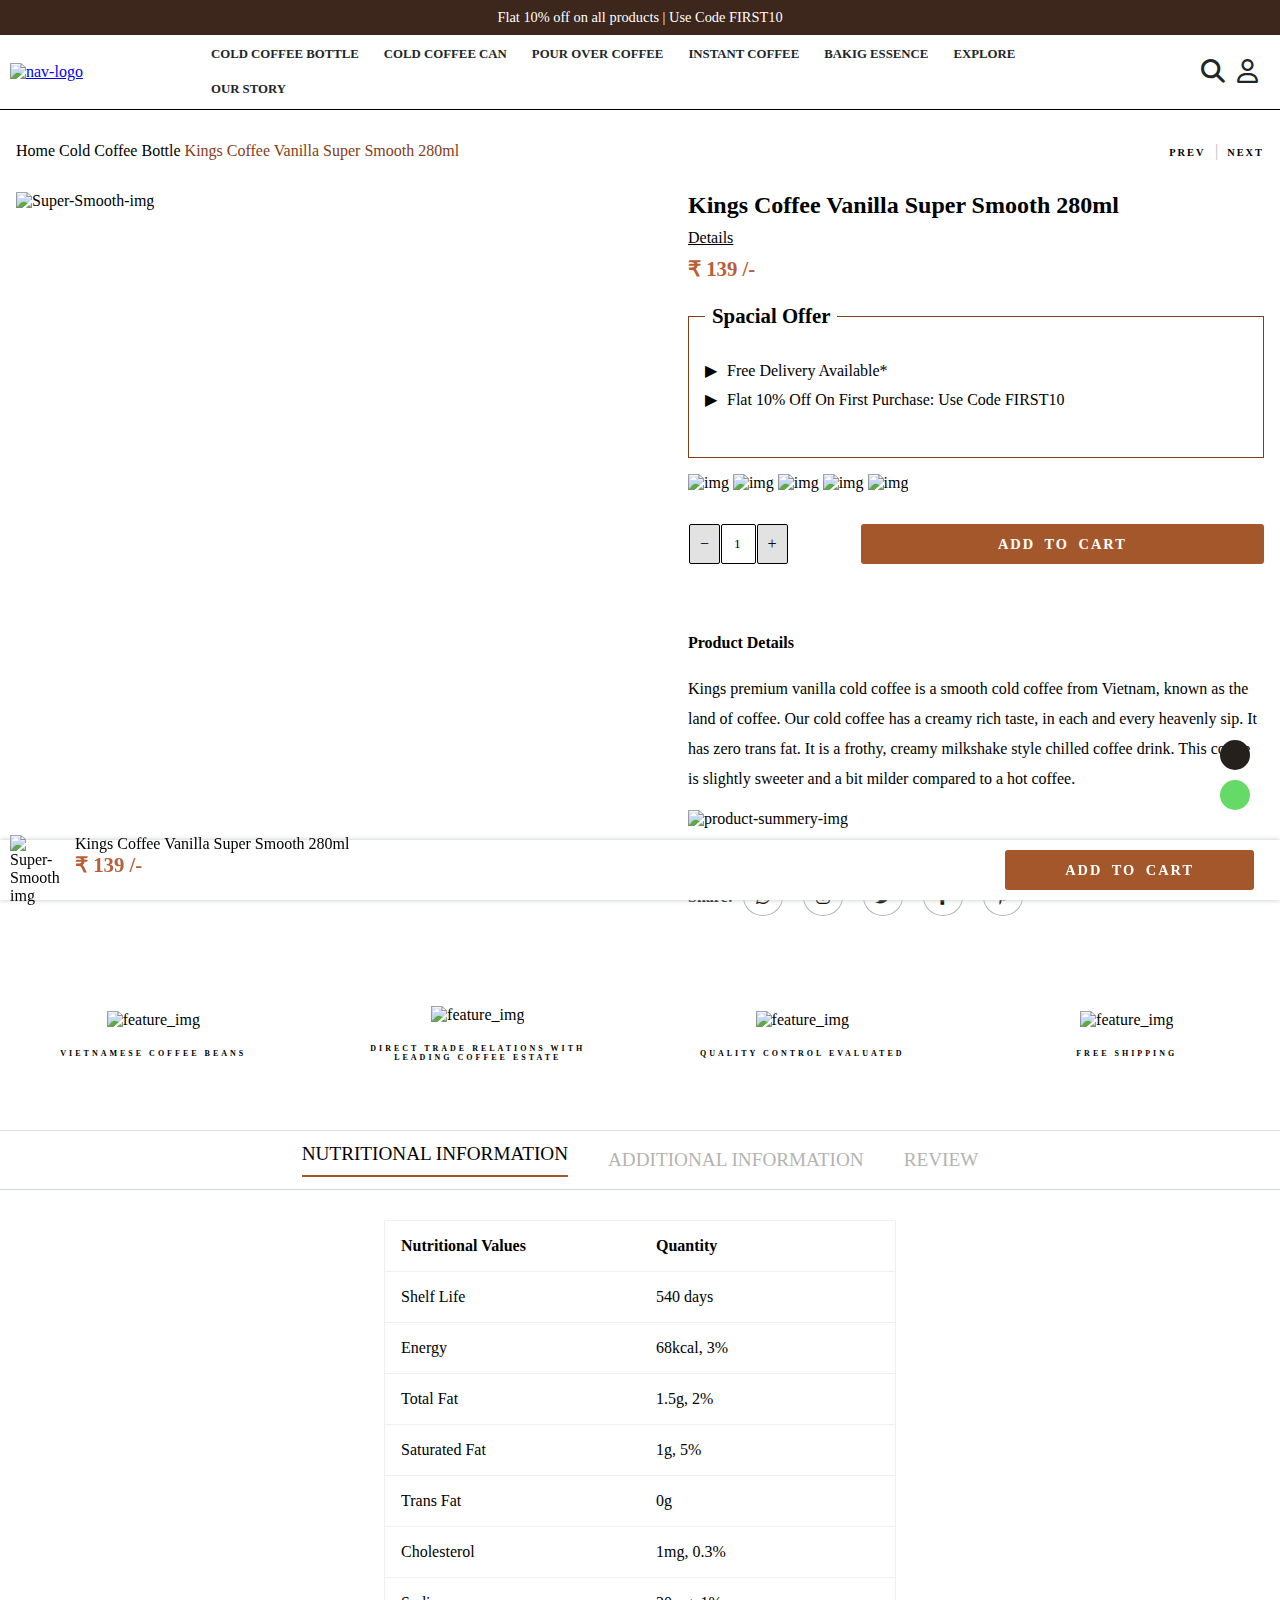
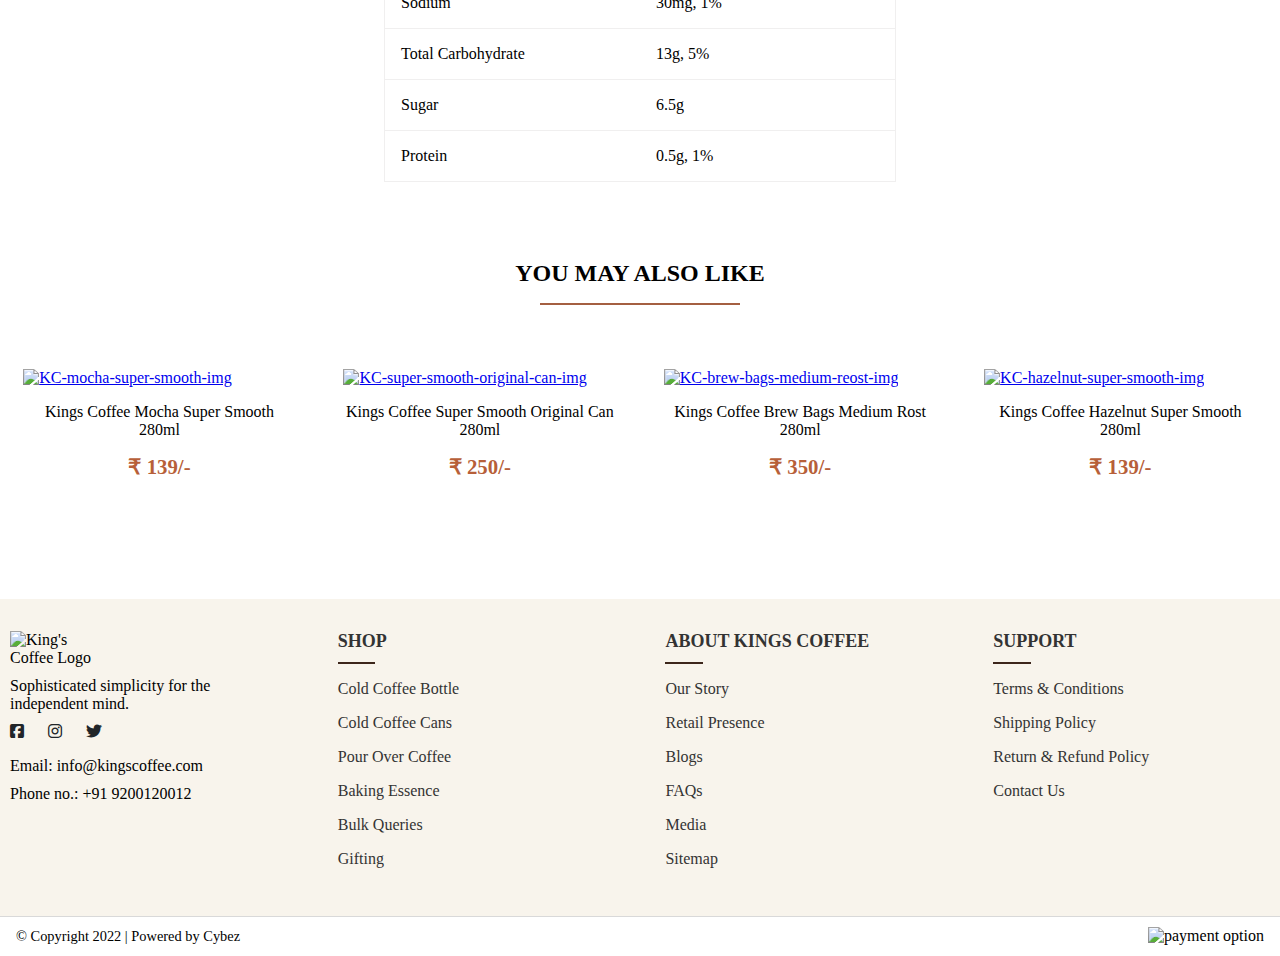
==== baking-essence.html @ 8d4c6af7 "Merge pull request #1 from BunniSingh/main" ====
<!DOCTYPE html>
<html lang="en">
<head>
    <meta charset="UTF-8">
    <meta name="viewport" content="width=device-width, initial-scale=1.0">
    <title>Kings-Coffee-Products</title>
    <link rel="stylesheet" href="./baking-essence.css" />
    <link
      rel="stylesheet"
      href="https://cdnjs.cloudflare.com/ajax/libs/font-awesome/6.5.2/css/all.min.css"
    />
    <link
      href="https://cdn.jsdelivr.net/npm/remixicon@4.3.0/fonts/remixicon.css"
      rel="stylesheet"
    />
</head>
<body>

    <!-- navbar -->
    <header id="header">
        <div class="offer">
          <p>Flat 10% off on all products | Use Code FIRST10</p>
        </div>
        <nav>
          <div class="hamburger">
            <a href="#">
              <i class="fa-solid fa-bars"></i>
            </a>
          </div>
          <div class="nav-logo">
            <a href="./index.html">
              <img
                src="./king_coffee-projects-assets/Kings_Logo_1.webp"
                alt="nav-logo"
              />
            </a>
          </div>
          <div class="nav-sec">
            <ul>
              <li>
                <a href="./navbar/coldcoffebottle.html">Cold Coffee Bottle</a>
              </li>
              <li>
                <a href="#">Cold Coffee Can</a>
              </li>
              <li>
                <a href="#">Pour Over Coffee</a>
              </li>
              <li>
                <a href="#">Instant Coffee</a>
              </li>
              <li>
                <a href="./baking-essence.html">Bakig Essence</a>
              </li>
              <li>
                <a href="#">Explore</a>
              </li>
              <li>
                <a href="./navbar/ourstory.html">Our Story</a>
              </li>
            </ul>
          </div>
          <div class="nav-icons">
            <ul>
              <li class="icon1">
                <a href="./search.html"><i class="fa-solid fa-magnifying-glass"></i></a>
              </li>
              <li class="icon2">
                <a href="./login.html"><i class="fa-regular fa-user"></i></a>
              </li>
              <li class="icon3">
                <a href="./cart.html"><i class="ri-shopping-bag-line"></i></a>
              </li>
            </ul>
          </div>
        </nav>
      </header>


    <div class="product-root">
        <div class="root">
            <span>Home <b><i class="ri-arrow-right-s-line"></i></b> Cold Coffee Bottle <b><i class="ri-arrow-right-s-line"></i></b> <span class="root-color">Kings Coffee Vanilla Super Smooth 280ml</span></span>
        </div>

        <div class="pre-next">
            <span class="pre-next1">
                <b><i class="ri-arrow-left-s-line"></i></b>
                Prev 
            </span>

            <span class="indent">|</span>

            <span class="pre-next1">
                Next
                <b><i class="ri-arrow-right-s-line"></i></b>
            </span>
        </div>
    </div>


 <!-- sticky-product-view -->

    <div class="bottom-item">
        <div class="bottom-item-img">
            <img src="https://www.kingscoffeeindia.co.in/cdn/shop/products/Kingscoffeevanilla_2.jpg?v=1670477238" alt="Super-Smooth-img">

            
            <div class="bottom-img-info">
                <p>Kings Coffee Vanilla Super Smooth 280ml </p>
                <span class="price">&#x20b9; 139 /-</span>
            </div>
        </div>
        <div class="bottom-itme-btn">
            <button>Add To Cart</button>
        </div>
    </div>



    <!-- product-detail-container -->
    <section class="product-details-container">
        <div class="product-img">
            <img src="https://www.kingscoffeeindia.co.in/cdn/shop/products/Kingscoffeevanilla_2.jpg?v=1670477238" alt="Super-Smooth-img">
        </div>

        <div class="product-info">
            <div class="only-padding">
                <h2>Kings Coffee Vanilla Super Smooth 280ml</h2>
                <a href="#">Details</a>
                <p class="price">&#x20b9; 139 /-</p>

                <div class="spacial-offer">
                    <fieldset>
                        <legend>Spacial Offer</legend>
                        <ul>
                            <li>Free Delivery Available*</li>
                            <li>Flat 10% Off On First Purchase: Use Code FIRST10</li>
                        </ul>
                    </fieldset>
                </div>

                <div class="product-feture-img">
                    <img src="https://cdn.shopify.com/s/files/1/0650/5611/2867/files/RECYCLE_1.png?v=1656671029" alt="img">
                    <img src="https://cdn.shopify.com/s/files/1/0650/5611/2867/files/Nut_free_1.png?v=1656671029" alt="img">
                    <img src="https://cdn.shopify.com/s/files/1/0650/5611/2867/files/Soy_free_1.png?v=1656670723" alt="img">
                    <img src="https://cdn.shopify.com/s/files/1/0650/5611/2867/files/vegetarian_1.png?v=1656670541" alt="img">
                    <img src="https://cdn.shopify.com/s/files/1/0650/5611/2867/files/VITENAMESE_BEANS_1.png?v=1656671029" alt="img">
                </div>

                <div class="product-add-cart">
                    <div class="add">
                        <span>&minus;</span>
                        <input type="text" value="1">
                        <span>&#43;</span>
                    </div>
                    <button>Add to cart</button>
                </div>

                <div class="product-summery">
                    <p><b>Product Details</b></p>
                    <p>Kings premium vanilla cold coffee is a smooth cold coffee from Vietnam, known as the land of coffee. Our cold coffee has a creamy rich taste, in each and every heavenly sip. It has zero trans fat. It is a frothy, creamy milkshake style chilled coffee drink. This coffee is slightly sweeter and a bit milder compared to a hot coffee.</p>
                    <div class="product-summery-img">
                        <img src="https://cdn.shopify.com/s/files/1/0650/5611/2867/files/tasting_notes_short.png?v=1656666690" alt="product-summery-img">
                    </div>
                </div>

                <div class="kc-social-handle">
                    <span><b>Share: </b></span>
                    <a href="https://api.whatsapp.com/send?text=https://www.kingscoffeeindia.co.in/products/kings-coffee-vanilla-super-smooth-280ml" target="_blank">
                        <i class="fa-brands fa-whatsapp"></i>
                    </a>
                    <a href="https://www.instagram.com/?url=https%3A%2F%2Fwww.kingscoffeeindia.co.in%2Fproducts%2Fkings-coffee-vanilla-super-smooth-280ml" target="_blank">
                        <i class="fa-brands fa-instagram"></i>
                    </a>
                    <a href="https://x.com/intent/post?text=Kings+Coffee+Vanilla+Super+Smooth+280ml&url=https%3A%2F%2Fwww.kingscoffeeindia.co.in%2Fproducts%2Fkings-coffee-vanilla-super-smooth-280ml" target="_blank">
                        <i class="fa-brands fa-twitter"></i>
                    </a>
                    <a href="https://www.facebook.com/share_channel/" target="_blank">
                        <i class="fa-brands fa-facebook-f"></i>
                    </a>
                    <a href="https://www.pinterest.com/pin/create/button/?url=https://www.kingscoffeeindia.co.in/products/kings-coffee-vanilla-super-smooth-280ml&media=http://www.kingscoffeeindia.co.in/cdn/shop/products/Kingscoffeevanilla_2_1024x1024.jpg?v=1670477238&description=Kings%20Coffee%20Vanilla%20Super%20Smooth%20280ml" target="_blank">
                        <i class="fa-brands fa-pinterest-p"></i>
                    </a>
                </div>
            </div>
        </div>

        
    </section>

    <section class="extra-image">
        <div class="icon-feature">
            <div class="f-img">
                <img src="https://cdn.shopify.com/s/files/1/0650/5611/2867/files/Asset_5_3x_25798653-204f-41c7-8b85-fcbda782e0a4.png?v=1664346937" alt="feature_img">
            </div>
            <p>VIETNAMESE COFFEE BEANS</p>
        </div>
        <div class="icon-feature">
            <div class="f-img">
                <img src="https://cdn.shopify.com/s/files/1/0650/5611/2867/files/Asset_3_3x_815fc885-ef1f-466e-b3af-2524399c09ba.png?v=1664346971" alt="feature_img">
            </div>
            <p>DIRECT TRADE RELATIONS WITH LEADING COFFEE ESTATE</p>
        </div>
        <div class="icon-feature">
            <div class="f-img">
                <img src="https://cdn.shopify.com/s/files/1/0650/5611/2867/files/Asset_4_3x_4bd2a55f-6e31-427d-945e-d6c90f39db2e.png?v=1664347002" alt="feature_img">
            </div>
            <p>QUALITY CONTROL EVALUATED</p>
            
        </div>
        <div class="icon-feature">
            <div class="f-img">
                <img src="https://cdn.shopify.com/s/files/1/0650/5611/2867/files/Asset_6_3x_311c8446-a880-4f80-964d-46e4544ea543.png?v=1664347019" alt="feature_img">
            </div>
            <p>FREE SHIPPING</p>
        </div>
    </section>


 <!-- product-detail-and-spefication -->

    <section class="product-spefication">
        <div class="spefication-head">
            <ul>
                <li class="First">
                    NUTRITIONAL INFORMATION
                    <div class="line"></div>
                </li>
                <li>ADDITIONAL INFORMATION</li>
                <li>REVIEW</li>
            </ul>
        </div>

        <div class="product-spefication-info">
            <table>
                <tr>
                    <th>Nutritional Values</th>
                    <th>Quantity</th>
                </tr>
                <tr>
                    <td>Shelf Life</td>
                    <td>540 days</td>
                </tr>
                <tr>
                    <td>Energy</td>
                    <td>68kcal, 3%</td>
                </tr>
                <tr>
                    <td>Total Fat</td>
                    <td>1.5g, 2%</td>
                </tr>
                <tr>
                    <td>Saturated Fat</td>
                    <td>1g, 5%</td>
                </tr>
                <tr>
                    <td>Trans Fat</td>
                    <td>0g</td>
                </tr>
                <tr>
                    <td>Cholesterol</td>
                    <td>1mg, 0.3%</td>
                </tr>
                <tr>
                    <td>Sodium</td>
                    <td>30mg, 1%</td>
                </tr>
                <tr>
                    <td>Total Carbohydrate</td>
                    <td>13g, 5%</td>
                </tr>
                <tr>
                    <td>Sugar</td>
                    <td>6.5g</td>
                </tr>
                <tr>
                    <td>Protein</td>
                    <td>0.5g, 1%</td>
                </tr>
            </table>
        </div>


        <div class="product-items">
            <h2>YOU MAY ALSO LIKE</h2>
            <div class="line-class"></div>
            <div class="product-items-flex">
                <div class="product-img-item">
                    <div class="img-item">
                        <a href="./KC-mocha-super-smooth.html">
                            <img src="//www.kingscoffeeindia.co.in/cdn/shop/products/Untitleddesign_12.png?v=1670476512" alt="KC-mocha-super-smooth-img">
                        </a>
                    </div>
    
                    <p><a href="./KC-mocha-super-smooth.html">Kings Coffee Mocha Super Smooth <br>280ml</a></p>
    
                    <p class="price">&#x20B9; 139/-</p>
                </div>
    
                <div class="product-img-item">
                    <div class="img-item">
                        <a href="./KC-super-smooth-original-can.html">
                            <img src="//www.kingscoffeeindia.co.in/cdn/shop/products/Kingscoffeevanillacan_2.jpg?v=1670477139" alt="KC-super-smooth-original-can-img">
                        </a>
                    </div>
    
                    <p><a href="./KC-super-smooth-original-can.html">Kings Coffee Super Smooth Original Can <br> 280ml</a></p>
    
                    <p class="price">&#x20B9; 250/-</p>
                </div>
    
                <div class="product-img-item">
                    <div class="img-item">
                        <a href="./KC-brew-bags-medium-reost.html">
                            <img src="//www.kingscoffeeindia.co.in/cdn/shop/products/KingscoffeeMediumroast_ca2fd940-4c16-4007-bffd-7fd83bf8798a.jpg?v=1670476159" alt="KC-brew-bags-medium-reost-img">
                        </a>
                    </div>
    
                    <p><a href="./KC-brew-bags-medium-reost.html">Kings Coffee Brew Bags Medium Rost <br> 280ml</a></p>
    
                    <p class="price">&#x20B9; 350/-</p>
                </div>
    
                <div class="product-img-item">
                    <div class="img-item">
                        <a href="./KC-hazelnut-super-smooth.html">
                            <img src="//www.kingscoffeeindia.co.in/cdn/shop/products/hotresized1.png?v=1670476152" alt="KC-hazelnut-super-smooth-img">
                        </a>
                    </div>
    
                    <p><a href="./KC-hazelnut-super-smooth.html">Kings Coffee Hazelnut Super Smooth <br> 280ml</a></p>
    
                    <p class="price">&#x20B9; 139/-</p>
                </div>
            </div>
        </div>
    </section>


 <!-- footer -->

    <footer class="container">
    <div class="logo-section column">
        <img src="./king_coffee-projects-assets/Kings_Logo_1.webp" alt="King's Coffee Logo" />
        <p>Sophisticated simplicity for the independent mind.</p>
        <div class="social-media">
        <a href="#"><i class="fa-brands fa-square-facebook"></i></a>
        <a href="#"><i class="fa-brands fa-instagram"></i></a>
        <a href="#"><i class="fa-brands fa-twitter"></i></a>
        </div>
        <p>Email: info@kingscoffee.com</p>
        <p>Phone no.: +91 9200120012</p>
    </div>
    <!-- <div class="links-section"> -->
        <div class="column">
        <h3>SHOP</h3>
        <div class="line-class"></div>
        <ul>
            <li><a href="#">Cold Coffee Bottle</a></li>
            <li><a href="#">Cold Coffee Cans</a></li>
            <li><a href="#">Pour Over Coffee</a></li>
            <li><a href="#">Baking Essence</a></li>
            <li><a href="#">Bulk Queries</a></li>
            <li><a href="#">Gifting</a></li>
        </ul>
        </div>
        <div class="column">
        <h3>ABOUT KINGS COFFEE</h3>
        <div class="line-class"></div>
        <ul>
            <li><a href="#">Our Story</a></li>
            <li><a href="#">Retail Presence</a></li>
            <li><a href="#">Blogs</a></li>
            <li><a href="#">FAQs</a></li>
            <li><a href="#">Media</a></li>
            <li><a href="#">Sitemap</a></li>
        </ul>
        </div>
        <div class="column">
        <h3>SUPPORT</h3>
        <div class="line-class"></div>
        <ul>
            <li><a href="#">Terms & Conditions</a></li>
            <li><a href="#">Shipping Policy</a></li>
            <li><a href="#">Return & Refund Policy</a></li>
            <li><a href="#">Contact Us</a></li>
        </ul>
        </div>
    <!-- </div> -->
    </footer>

    <div class="hr-line"></div>

    <div class="foot-pay">
        <div class="foot-text">
            <p>© Copyright 2022 | Powered by Cybez</p>
        </div>
        <div class="foot-img">
            <img src="./king_coffee-projects-assets/footer-payment-img.webp" alt="payment option">
        </div>
    </div>

      <!-- for whatsapp and up aero icon  -->
      <div class="wp-logo"><i class="ri-whatsapp-line"></i></div>
    <a href="#header"><div class="back-to-top"><i class="ri-arrow-up-double-line"></i></div></a>
</body>
</html>
---- baking-essence.css ----
*{
    margin: 0;
    padding: 0;
    box-sizing: border-box;
    font-family: Aldhabi;
}

body{
    overflow-x: hidden;
}
/* header section  */
header{
    width: 100%;
}
header .offer{
    background-color: #3D261B;
    color: #fff;
    display: flex;
    justify-content: center;
    align-items: center;
    padding: 10px;
    font-size: 0.90rem;
    text-align: center;
    position: sticky;
    top: 0;
    z-index: 10;
    width: 100%;
    height: 35px;
}

header nav{
    display: flex;
    justify-content: space-between;
    align-items: center;
    padding: 2px 10px;
    background-color: #fff;
    position: sticky;
    /* top: 35px; */
    top:0;
    width: 100%;
    z-index: 10;
    border-bottom: 1px solid black;
}
nav .hamburger{
    min-width: 40px;
}
nav .hamburger a{
    color: #212529;
    font-size: 1.5rem;
}
header nav .nav-logo{

}
header nav .nav-logo img{
    width: 90px;
    /* height: 110px; */
}

header nav .nav-sec{
    width: 70%;
}


header nav .nav-sec ul{
    display: flex;
    flex-wrap: wrap;
    /* row-gap: 10px; */
    list-style-type: none;
    li{
        position: relative;
        display: inline-block;
        text-transform: uppercase;
        margin-right: 5px;
        font-size: 0.80rem;
        padding: 10px;
        cursor: pointer;
        font-weight:bolder;
        
    }
    li::after{
        content: '';
        position: absolute;
        /* width: 100%; */
        height: 0.01rem;
        bottom: 0;
        left: 0;
        background-color: #a45f41;
        transition: width 0.8s ease;
        width: 0;
    }
    li:hover::after{
        width: 100%;
        a{
            color: #a45f41;
        }
    }
    li:hover {
        a{
            color: #a45f41;
        }
    }

    a{
        text-decoration: none;
        color: #212529;
        transition: color 0.4s ease;
    }
    
}

header nav .nav-icons{

}
header nav .nav-icons ul{
    display: flex;
    gap: 12px;
    list-style-type: none;
    
    a{
        text-decoration: none;
        color: #212529;
    }
    li{
        text-transform: uppercase;
        /* margin-right: 1rem; */
        font-size: 1.5rem;
        
    }
}

@media (max-width: 1050px){
    nav .nav-sec{
        display: none;
    }
    .nav-icons .icon2{
        display: none;
    }
    .coffee-flavour .flavour-items .coffee-item{
        width: 85%;
        margin: auto;
    }
    header nav .nav-logo{
        width: 70%;
        display: flex;
        justify-content: center;
    }
}
@media (min-width: 1150px){
    .hamburger{
        display: none;
    }

    
}

/* product section  */


/* product-root  */
.product-root{
    padding: 2rem 1rem;
    /* margin: 20px 0; */
    display: flex;
    justify-content: space-between;
    width: 100%;

    .root .root-color{
        color: #833d1a;
    }
}


.pre-next{
    .indent{
        color: #b9bfbf;
        margin: 0 5px;
    }

    .pre-next1{
        text-transform: uppercase;
        letter-spacing: 2px;
        font-size: 0.65rem;
        font-weight: bolder;

        i{
            font-size: 0.8rem;
        }
    }
    .pre-next1:hover{
        color: #b75f39;
        cursor: pointer;
    }

}

/* sticky-product-view */


.bottom-item{
    /* border: 2px solid red; */
    position: fixed;
    bottom: 0;
    left: 0;
    display: flex;
    height: 60px;
    padding: 5px 10px;
    background-color: #fff;
    justify-content: space-between;
    align-items: center;
    box-shadow: 0 0 5px #c3c6c6;
    width: 100%;
    .bottom-item-img{
        width: 50%;
        display: flex;
        gap: 15px;
        img{
            width: 50px;
        }
        .bottom-item-info{
            width: 100%;
        }
    }

    .bottom-itme-btn{
        display: flex;
        justify-content: flex-end;
        margin-right: 1rem;
        width: 50%;
        
        height: 40px;
        button{
            width: 40%;
            min-width: 175px;
            border: none;
            padding: 8px;
            border-radius: 3px;
            background-color: #a3572a;
            color: #fff;
            font-size: 0.9rem;
            font-weight: bolder;
            letter-spacing: 2px;
            word-spacing: 4px;
            text-transform: uppercase;
            transition: all 0.4s ease-in;
        }
        button:hover{
            background-color: #fff;
            color: #000;
            border: 1px solid #000;
        }
    }
}

@media (max-width:700px){
    .bottom-item{
        
        flex-direction: column;
        align-items: center;
        height: 80px;
        width: 100%;
        .bottom-item-img{
            flex-direction: column;
            width:100%;
            text-align: center;
            gap:0;
            img{
                display: none;
            }
            p{
                font-size: 0.9rem;
            }
            .price{
                font-size: 0.9rem;
            }
        }
        .bottom-itme-btn{
            width: 100%;
            height: 90px;
            justify-content: center;
            button{
                width: 50%;
                font-size: 0.8rem;
            }
        }
    }
}


/* product details  */



.price{
    color: #b75f39;
    font-weight: bolder;
    font-size: 1.3rem;
}
.product-details-container{
    display: flex;
    .product-img{
        width: 50%;
        padding: 0 1rem;

        img{
            width: 100%;
        }
    }

    .product-info{
        width: 50%;
        padding: 0 1rem;

        .only-padding{
            padding-left: 2rem;
            width: 100%;
        }

        a{
            display: block;
            color: black;
            margin: 10px 0;
        }
        a:hover{
            color: #833d1a;
            text-decoration: none;
        }
        a:active{
            color: blue;
        }

    }


    .spacial-offer{
        width: 100%;
        min-width: 300px;
        margin: 1rem 0;
        fieldset{
            width: 100%; 
            padding: 1rem;
            border: 1px solid #833d1a;

            legend{
                padding: 7px;
                font-size: 1.3rem;
                font-weight: bolder;
            }

            ul{
                list-style-type: none;
                margin-bottom: 2rem;
                li{
                    margin: 10px 0;
                }
                li::before{
                    content: "▶";
                    margin-right: 10px;
                }
            }
            
        }
    }
    .product-feture-img{
        min-width: 300px;
    }

    .product-add-cart{
        display: flex;
        justify-content: space-between;
        gap: 15px;
        width: 100%;
        margin: 1rem 0;
        padding-top: 1rem;
        .add{
            display: flex;
            width: 20%;
            span{
                border: 1px solid black;
                background-color: #e2e2e3;
                font-size: 1rem;
                padding: 10px;
                margin: 0 1px;
                border-radius: 2px;
                cursor: pointer;
            }
            input{
                width: 30%;
                padding: 10px;
                padding-left: 12px;
                border-radius: 2px;
                outline: none;
                border: 1px solid black;
            }
        }
        button{
            width: 70%;
            padding: 10px;
            border: none;
            border-radius: 3px;
            background-color: #a3572a;
            color: #fff;
            font-size: 0.9rem;
            font-weight: bolder;
            letter-spacing: 2px;
            word-spacing: 4px;
            text-transform: uppercase;
            transition: all 0.4s ease-in;
        }
        button:hover{
            background-color: #fff;
            color: #000;
            border: 1px solid #000;
        }
        
    }

    .product-summery{
        width: 100%;
        margin: 2rem 0;
        padding-top: 1rem;

        p{
            margin: 1rem 0;
            line-height: 30px;
        }
        .product-summery-img img{
            width: 100%;
        }
    }

    .kc-social-handle{
        width: 100%;
        display: flex;
        align-items: center;
        flex-wrap: wrap;
        padding: 10px 0;
        margin-bottom: 20px;

        a{
            /* display: inline-block; */
            display: flex;
            align-items: center;
            justify-content: center;
            text-decoration: none;
            width: 40px;
            margin: 8px 10px;
            padding: 10px;
            border: 1px solid #b2b4b2;
            border-radius: 50%;
            transition: all 0.3s ease-in;
            
        }

        a:hover{
            color: #fff;
            background-color: #833d1a;
        }
    }

}


/* image-logo-section  */

.extra-image{
    display: flex;
    justify-content: space-between;
    align-items: center;
    flex-wrap: wrap;
    gap:10px;
    padding: 20px 1rem;
    margin: 2rem 0;
    .icon-feature{
        display: flex;
        flex-direction: column;
        align-items: center;
        justify-content: center;
        text-align: center;
        width: 22%;
        .f-img{
            margin-bottom: 20px;
            img{
                width: 80px;
            } 
        }
        p{
            letter-spacing: 3px;
            font-weight: bolder;
            font-size: 8px;
        }
        
    }
}

@media (max-width: 700px){
    .product-details-container{
        flex-direction: column;
        .product-img{
            width: 100%;
            img{
                width: 100%;
            }
        }

        .product-info{
            width: 100%;
        }

        .product-feture-img img{
            width: 50px;
        }
    }

    .extra-image {
        flex-direction: column;
        .icon-feature{
            width: 100%;
            .f-img img{
                width: 50px;
            }
            p{
                font-size: 0.6rem;
            }
        }
        
    }
}

@media (max-width: 700px){
    .product-root .pre-next{
        display: none;
    }
}


/* product-detail-and-spefication */

.product-spefication{
    .spefication-head{
        display: flex;
        align-items: center;
        justify-content: center;
        padding: 1rem;
        margin-top: 3rem;
        width: 100%;
        height: 60px;
        border-top: 1px solid #dadede;
        border-bottom: 1px solid #ced3d3;
        ul{
            list-style: none;
            display: flex;
            align-items: center;
            justify-content: center;

            li{
                margin:0 20px;
                font-size: 1.2rem;
                color: #b2b4b2;

                .line{
                    width: 100%;
                    height: 2px;
                    background: #a3572a;
                    margin-top: 10px;
                }
            }
            .First{
                color: black;
            }
        }
    }

    .product-spefication-info{
        display: flex;
        justify-content: center;
        table{
            margin: 30px 0;
            table-layout: fixed;
            width: 40%;
            border-collapse: collapse;
            /* border: 1px solid rgb(255, 254, 255); */
            tr{
                padding: 1rem 10px;
                border: 1px solid rgb(240, 239, 239) ;
                td,th{
                    text-align: left;
                    padding: 1rem;
                }
            }
        }
    }
}



.product-items{
    margin: 2rem 0;
    padding: 1rem;
    width: 100%;
    h2{
        text-align: center;

    }
    .line-class{
        height: 2px;
        background-color: #a45f41;
        width: 200px;
        margin: 1rem auto;
    }
    .product-items-flex{
        display: flex;
        align-items: center;
        justify-content: space-between;
        flex-wrap: wrap;
        margin: 2rem 0;
        padding: 1rem 0;
        width: 100%;
        .product-img-item{
            display: flex;
            flex-direction: column;
            justify-content: center;
            align-items: center;
            width: 23%;
            min-width: 175px;
            margin: 1rem 0;
            .img-item{
                width: 95%;
                img{
                    width: 100%;
                    min-width: 175px;
                }
            }
            p{
                text-align: center;
                margin-top: 1rem;
                a{
                    text-decoration: none;
                    color: black;
                }
                a:hover{
                    color: #a3572a;
                }
            }
        }
    }

}

@media  (max-width:500px) {
    .product-spefication{
        .spefication-head{
            height: 200px;
            ul{
                flex-wrap: wrap;
                li{
                    padding: 10px;
                }
            }
        }

        .product-spefication-info{
            table{
                width: 80%;
                tr{
                    th,td{
                        text-align: center;
                    }
                }
            }
        }
        .product-items-flex{
            
        }
    }
}

@media (max-width:380px){
    .product-spefication{
        .product-items-flex{
            flex-direction: column;
            .product-img-item{
                min-width: 350px;
            }
        }
    }
}









/* footer only  */

.container {
    width: 100%;
    margin-top: 40px;
    padding: 0 1rem;
    padding-top: 2rem;
    display: flex;
    justify-content: space-between;
    /* align-items: center; */
    flex-wrap: wrap;
    background-color: #f8f4ec;
    padding-left: 10px;
    font-family: Arial, sans-serif;
}

.logo-section {
    /* flex: 1;
    margin-bottom: 20px; */
}

.logo-section img {
    max-width: 100px;
}

.logo-section p {
    margin: 10px 0;
}

.social-media a {
    margin-right: 10px;
    color: #212529;
    transition: color 0.3s ease-in;
}
.social-media a:hover {
    color: #833d1a;
}

.social-media i {
    width: 24px;
    height: 24px;
}

/* .links-section {
    display: flex;
    flex: 3;
    justify-content: space-between;
    min-width: 600px;
} */

.column {
    width: 20%;
    min-width: 200px;
    margin-right: 20px;
    margin-bottom: 2rem;
    .line-class{
        width:15%;
        background-color: #3D261B;
        height: 0.1rem;
    }
}

.column h3 {
    margin-bottom: 10px;
    font-size: 18px;
    color: #333;
}

.column ul {
    list-style: none;
}

.column ul li {
    margin: 1rem 0;
}

.column ul li a {
    text-decoration: none;
    color: #333;
    transition: color 0.2s ease-in;
}
.column ul li a:hover {
    color:#a3572a;
}



/* for top and whatsaapp icon */

.wp-logo{
    height: 30px;
    width: 30px;
    background-color: rgb(102, 218, 102);
    border-radius: 50%;
    position: fixed;
    z-index: 9;
    right: 30px;
    bottom: 90px;
    display: flex;
    justify-content: center;
    align-items: center;
}

.wp-logo i{
    font-size: 25px;
    color: white;
}

.back-to-top{
    height: 30px;
    width: 30px;
    background-color: #26201d;
    border-radius: 50%;
    position: fixed;
    z-index: 9;
    right: 30px;
    bottom: 130px;
    display: flex;
    justify-content: center;
    align-items: center;
}
.back-to-top i{
    font-size: 30px;
    color: white;
}


@media (max-width: 600px){
    .container{
        flex-direction: column;
        /* justify-content: center; */
        align-items: center;
    }
    .column{
        width: 80%;
        text-align: center;
        .line-class{
            margin: auto;
        }
    }
}




.hr-line{
    height: 0.02rem;
    width: 100%;
    background-color: gray;
    opacity: 0.3;
}
.foot-pay{
    background-color: #fff;
    display: flex;
    justify-content: space-between;
    align-items: center;
    padding: 0.70rem 1rem;
    width: 100%;
    p{
        font-size: 0.90rem;
    }
}

@media (max-width:800px){
    .foot-pay{
        flex-direction: column;
        .foot-text{
            margin-bottom: 10px;
        }
    }
}
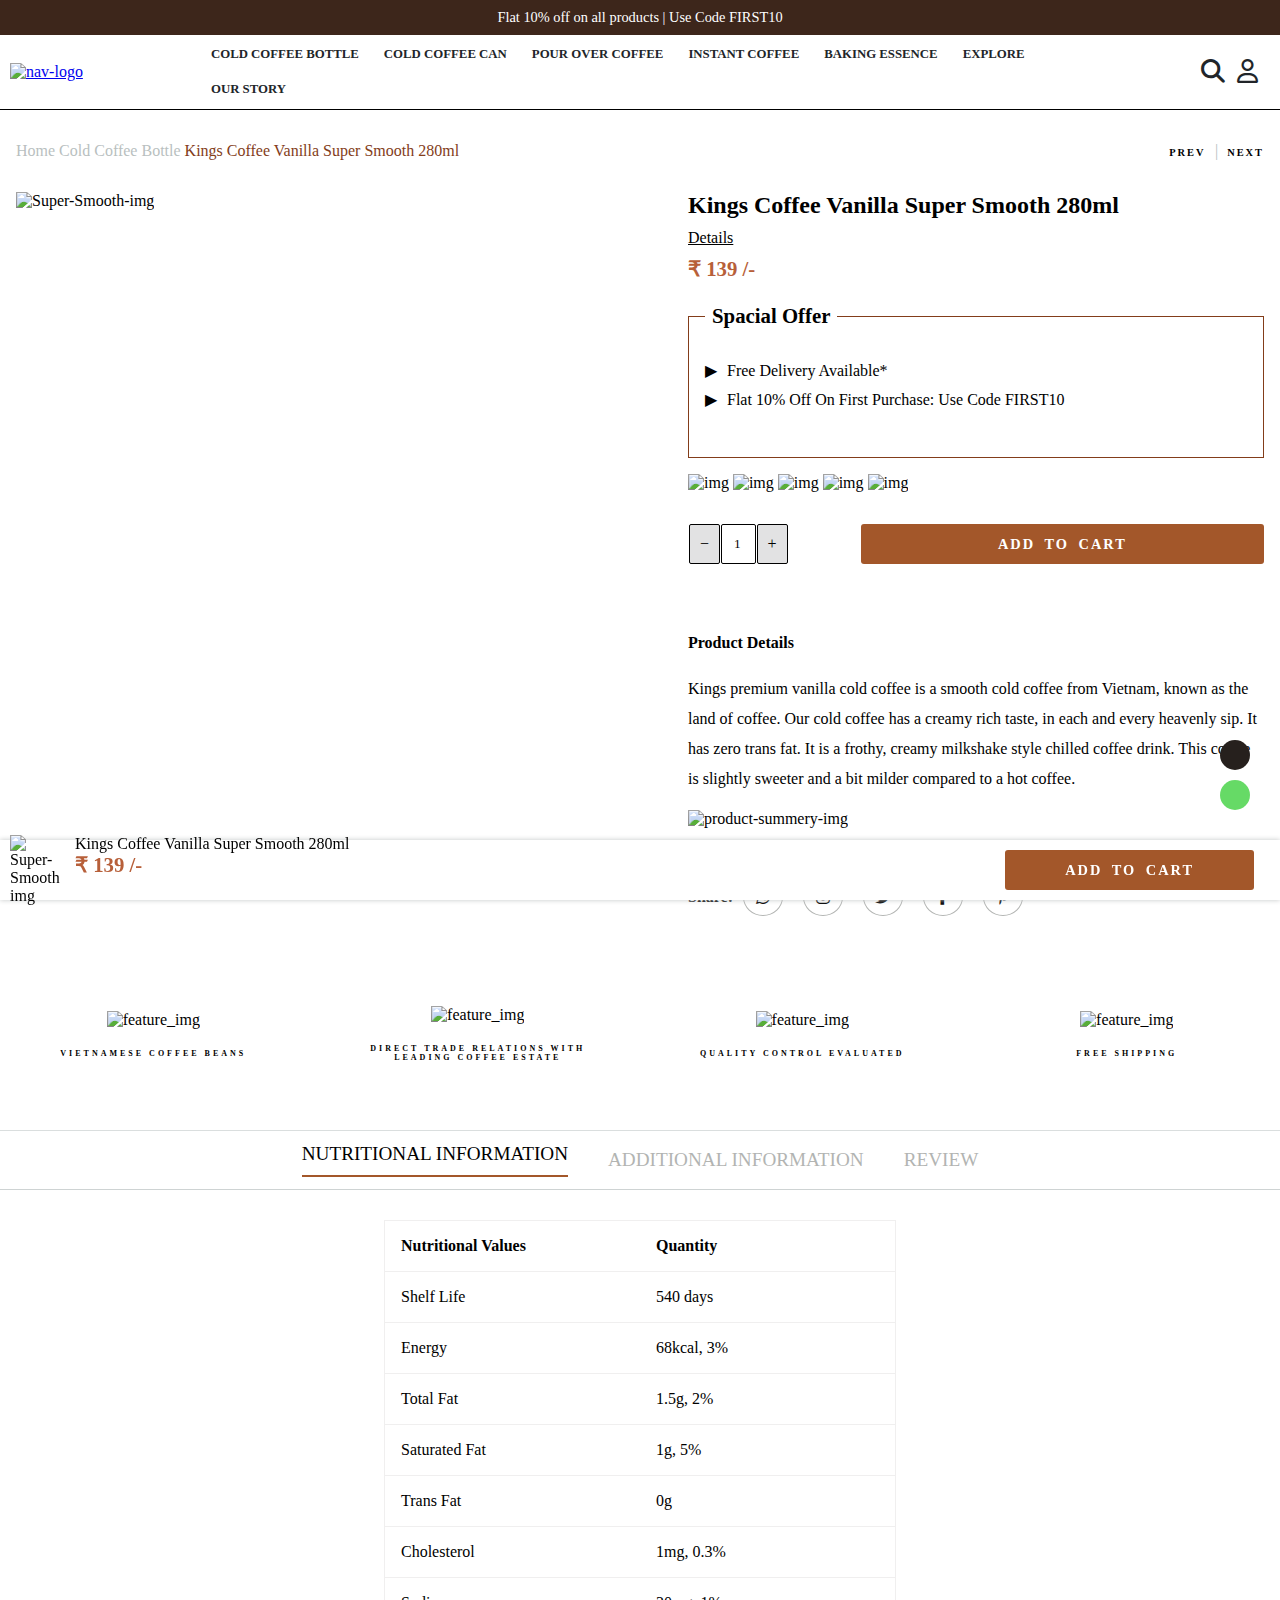
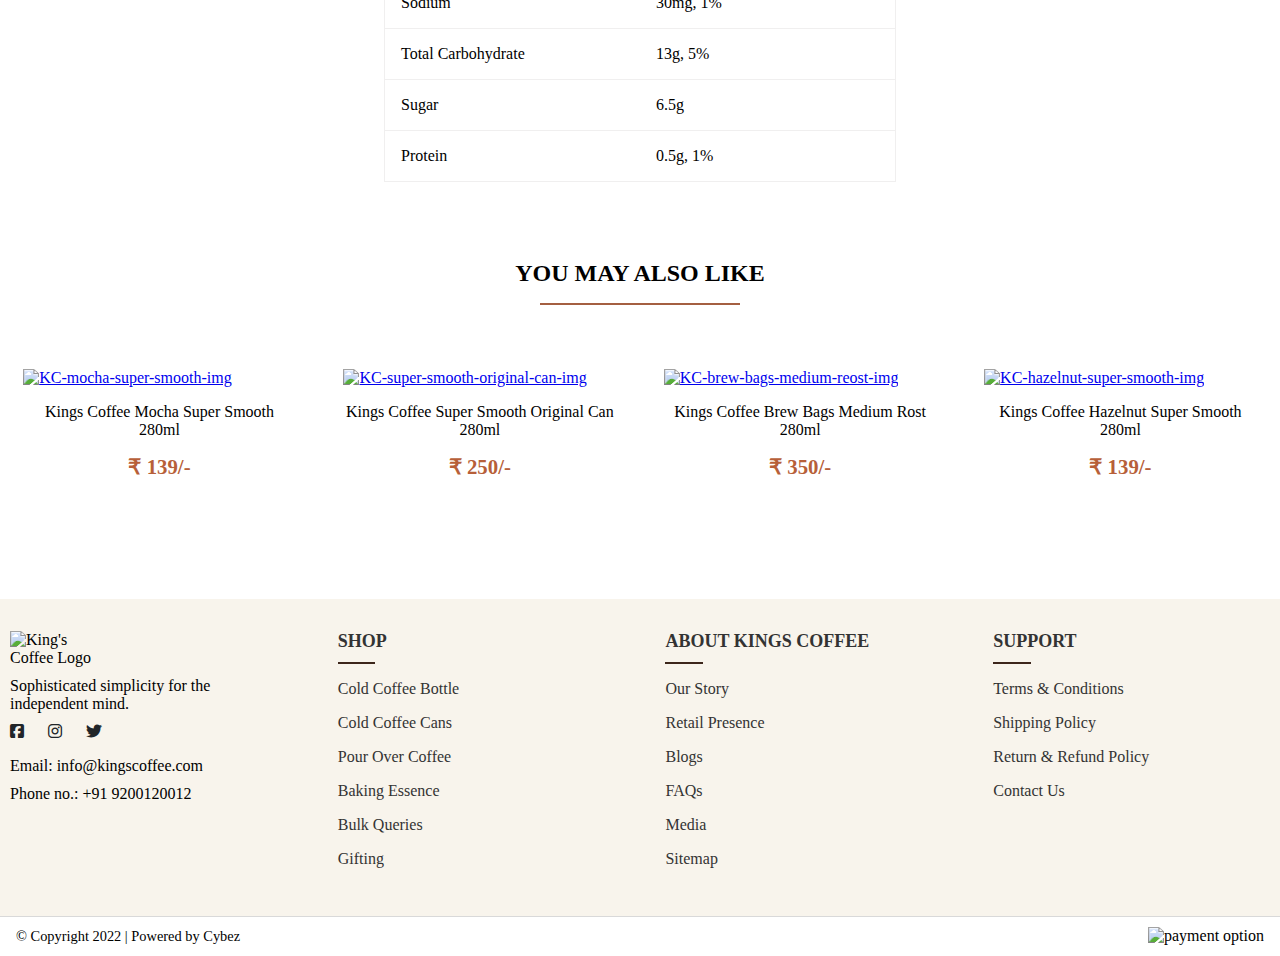
==== commit 24c76b02: "Merge branch 'BunniSingh:main' into main" ====
--- a/baking-essence.html
+++ b/baking-essence.html
@@ -41,7 +41,7 @@
                 <a href="./navbar/coldcoffebottle.html">Cold Coffee Bottle</a>
               </li>
               <li>
-                <a href="#">Cold Coffee Can</a>
+                <a href="">Cold Coffee Can</a>
               </li>
               <li>
                 <a href="#">Pour Over Coffee</a>
@@ -50,7 +50,7 @@
                 <a href="#">Instant Coffee</a>
               </li>
               <li>
-                <a href="./baking-essence.html">Bakig Essence</a>
+                <a href="./baking-essence.html">Baking Essence</a>
               </li>
               <li>
                 <a href="#">Explore</a>
@@ -79,7 +79,7 @@
 
     <div class="product-root">
         <div class="root">
-            <span>Home <b><i class="ri-arrow-right-s-line"></i></b> Cold Coffee Bottle <b><i class="ri-arrow-right-s-line"></i></b> <span class="root-color">Kings Coffee Vanilla Super Smooth 280ml</span></span>
+            <span><a href="./index.html">Home</a> <b><i class="ri-arrow-right-s-line"></i></b> <a href="./navbar/coldcoffebottle.css">Cold Coffee Bottle</a> <b><i class="ri-arrow-right-s-line"></i></b> <span class="root-color">Kings Coffee Vanilla Super Smooth 280ml</span></span>
         </div>
 
         <div class="pre-next">
@@ -126,7 +126,7 @@
         <div class="product-info">
             <div class="only-padding">
                 <h2>Kings Coffee Vanilla Super Smooth 280ml</h2>
-                <a href="#">Details</a>
+                <a href="#details">Details</a>
                 <p class="price">&#x20b9; 139 /-</p>
 
                 <div class="spacial-offer">
@@ -231,7 +231,7 @@
             </ul>
         </div>
 
-        <div class="product-spefication-info">
+        <div id="details" class="product-spefication-info">
             <table>
                 <tr>
                     <th>Nutritional Values</th>
--- a/baking-essence.css
+++ b/baking-essence.css
@@ -163,7 +163,12 @@
     display: flex;
     justify-content: space-between;
     width: 100%;
-
+    .root{
+        a{
+            text-decoration: none;
+            color: #b9bfbf;
+        }
+    }
     .root .root-color{
         color: #833d1a;
     }
@@ -736,12 +741,7 @@
     height: 24px;
 }
 
-/* .links-section {
-    display: flex;
-    flex: 3;
-    justify-content: space-between;
-    min-width: 600px;
-} */
+
 
 .column {
     width: 20%;
